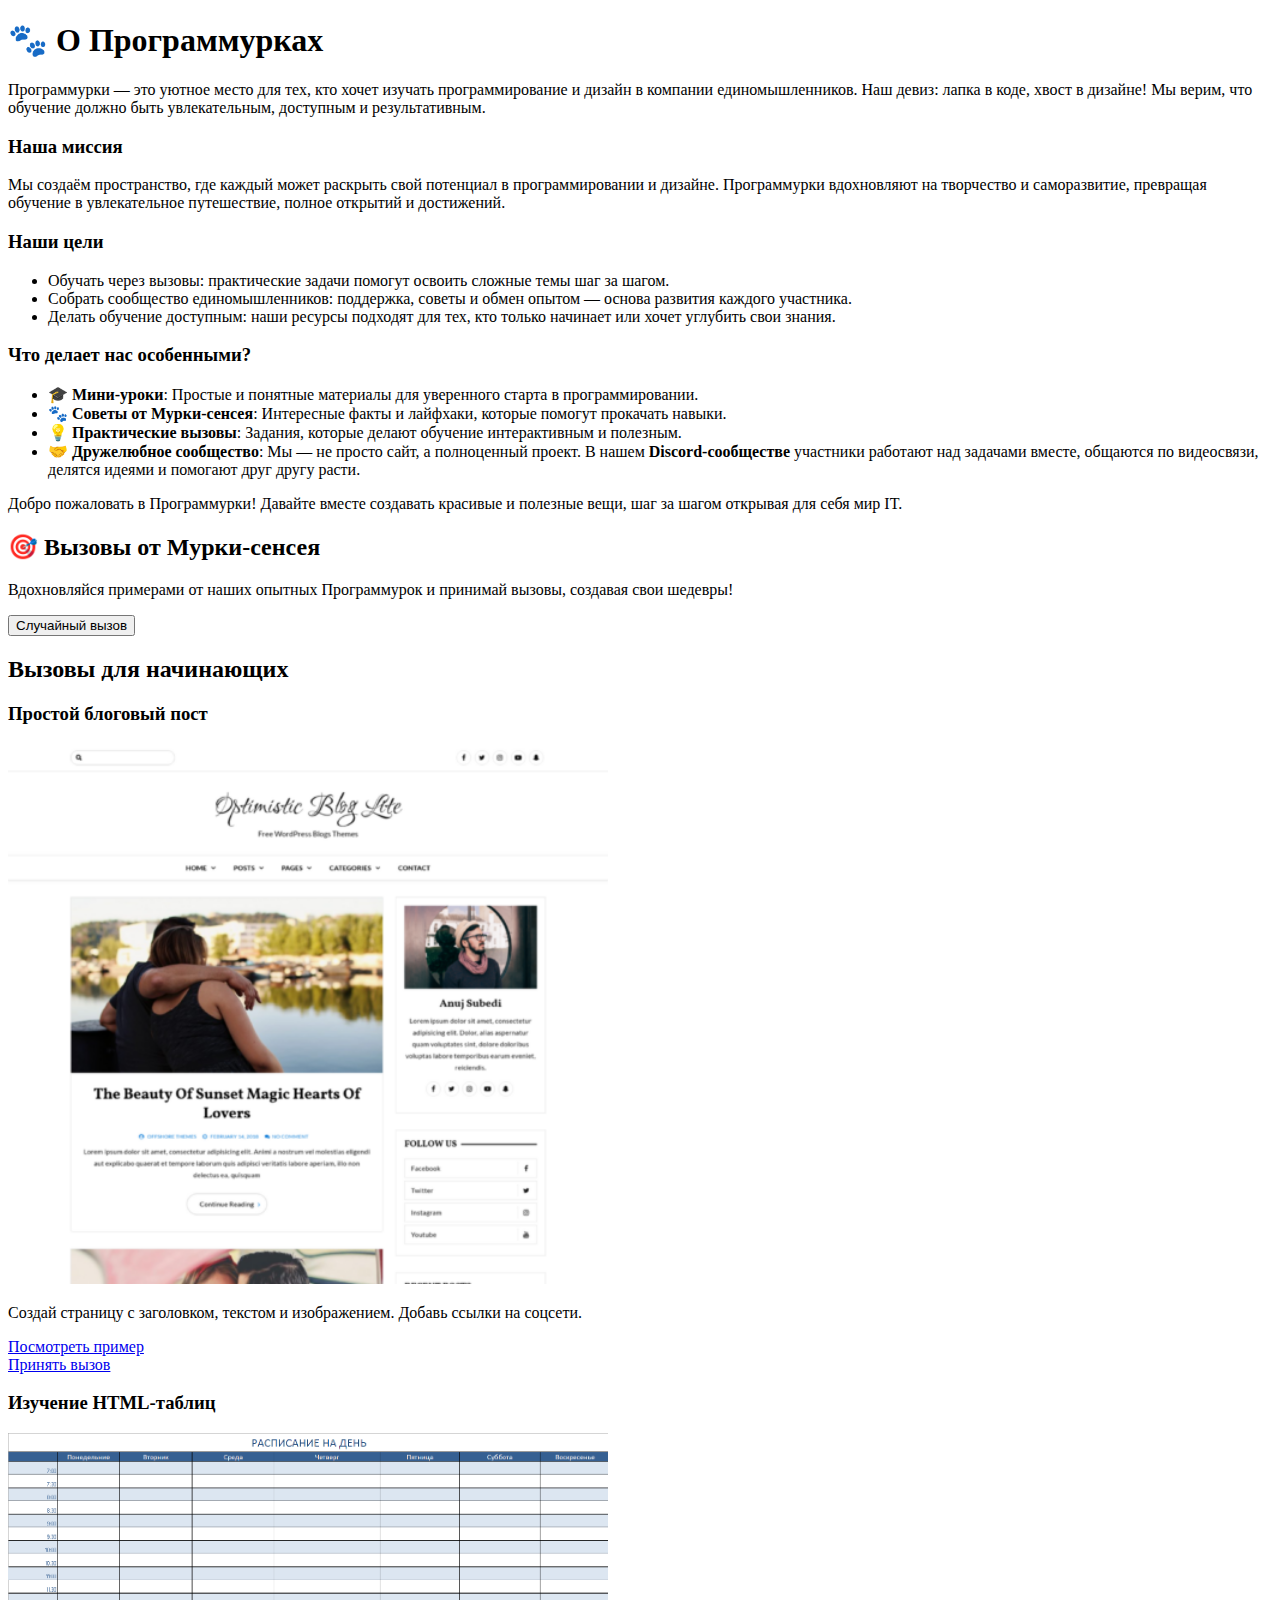
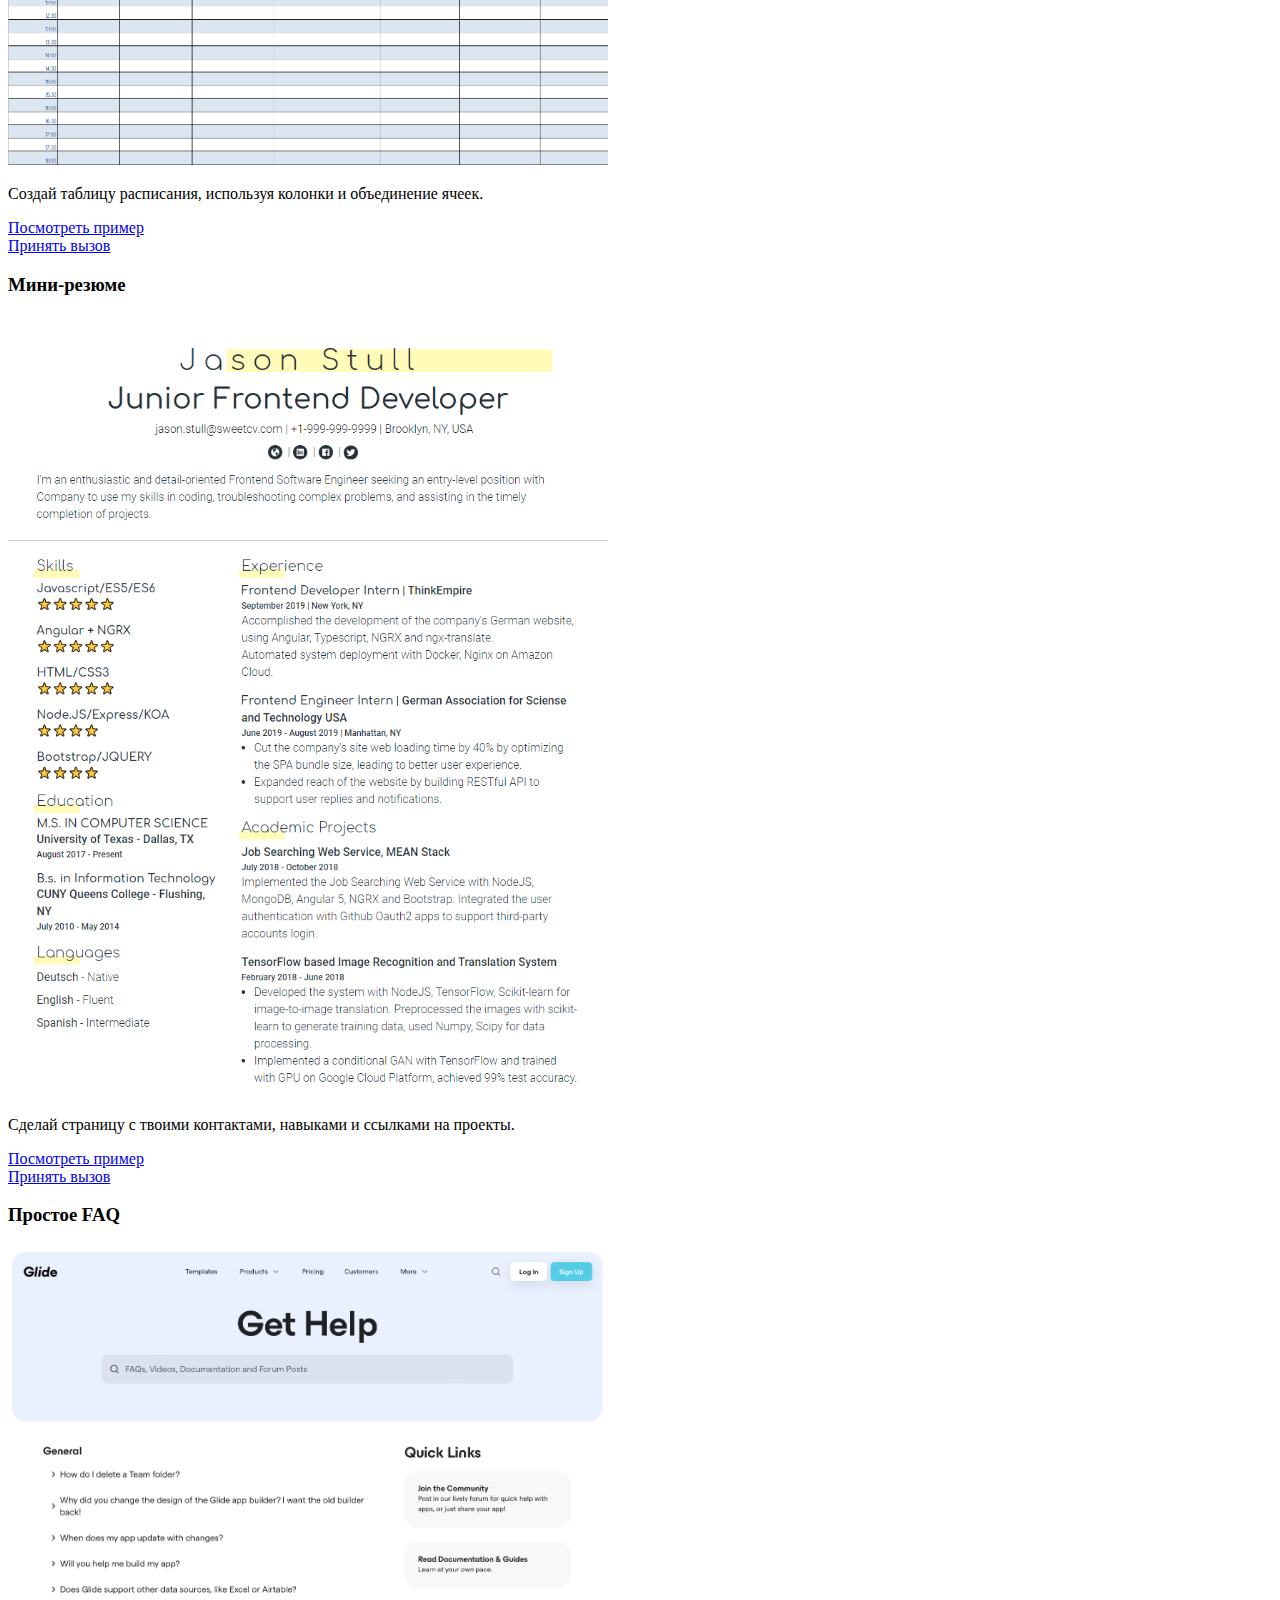
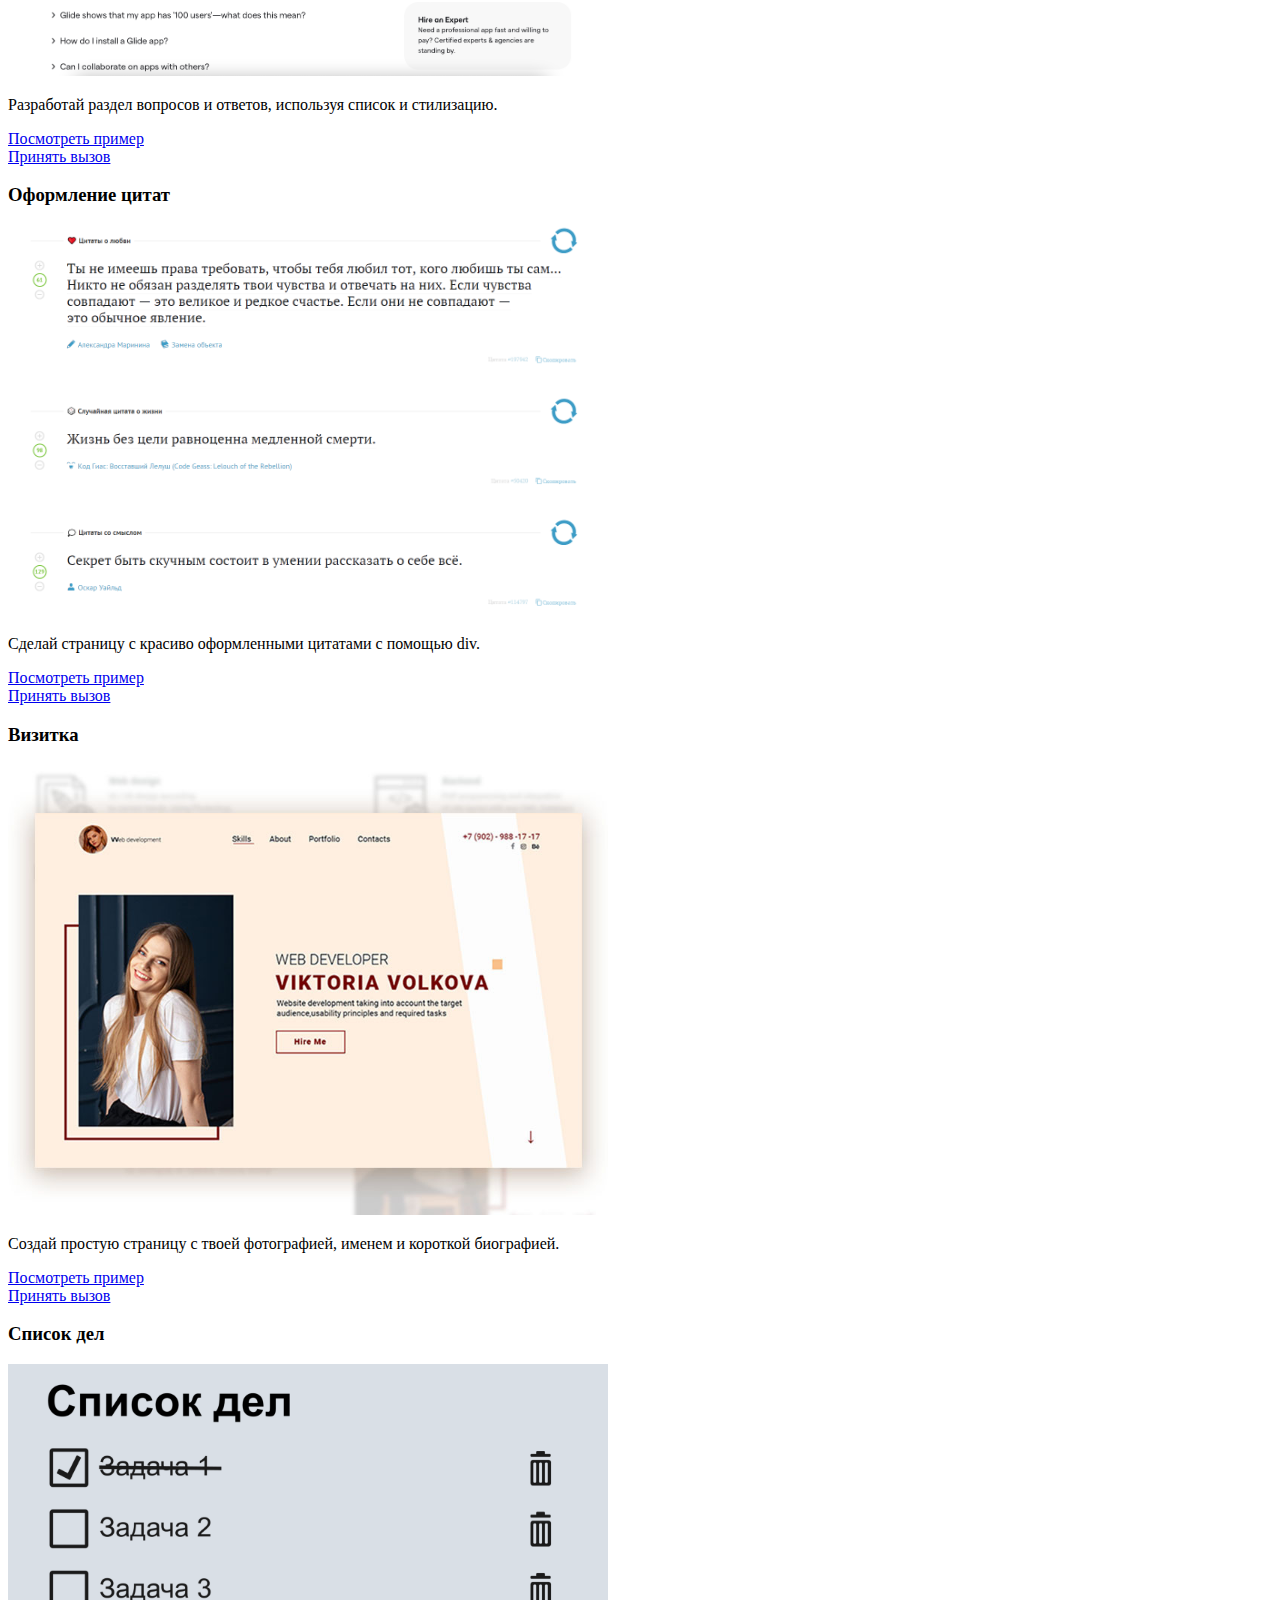
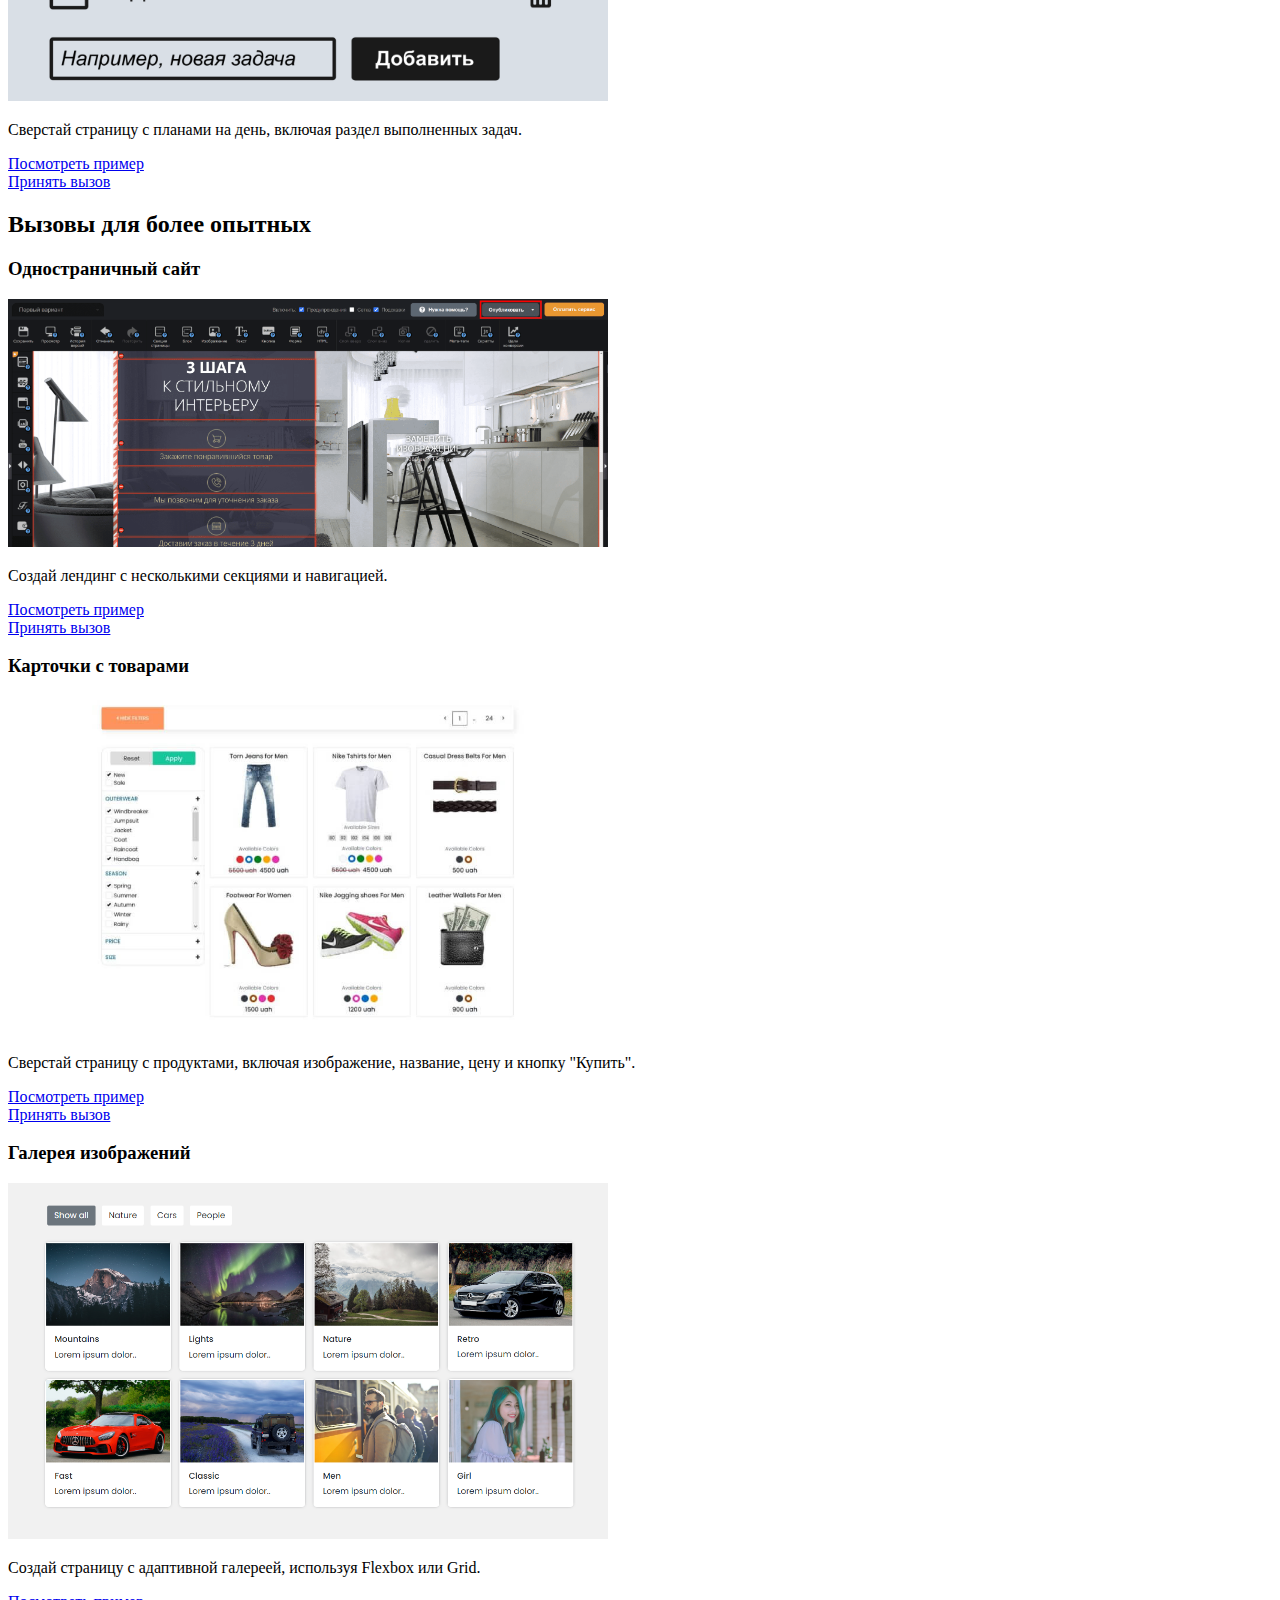
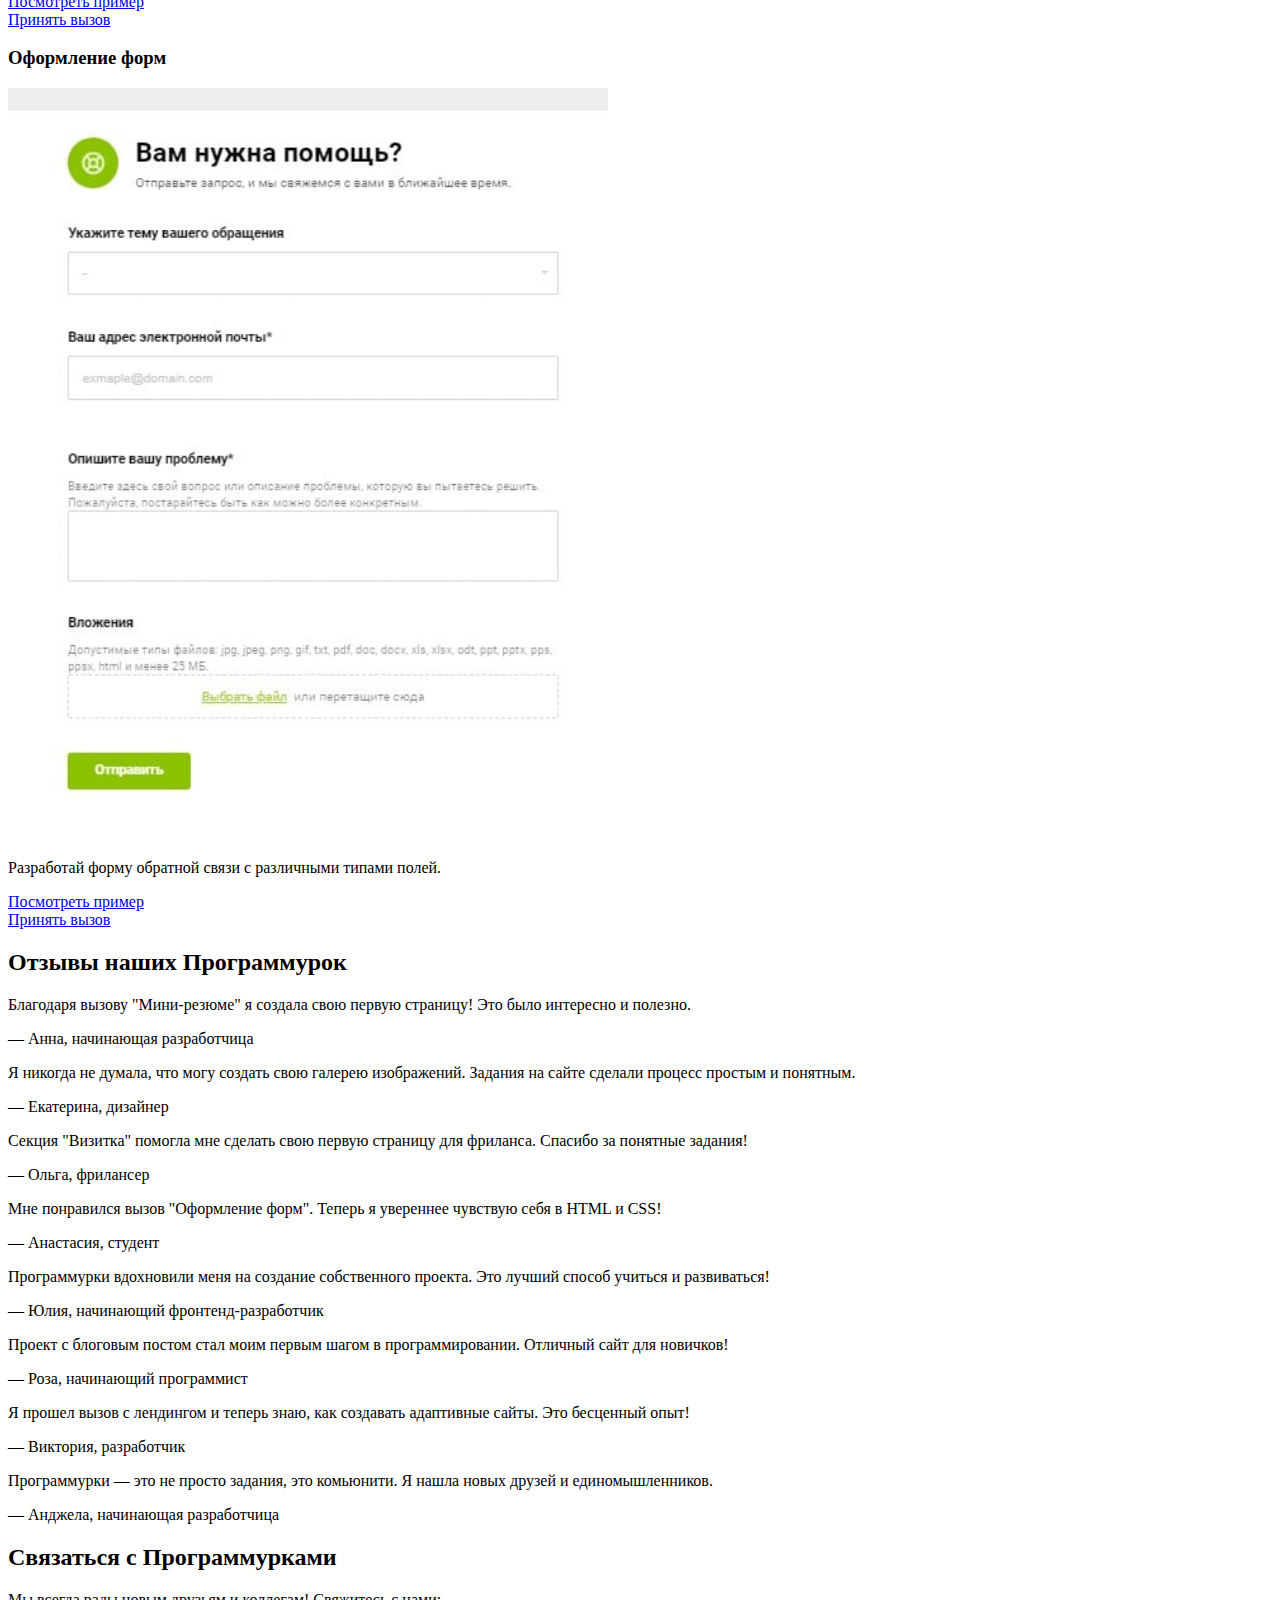
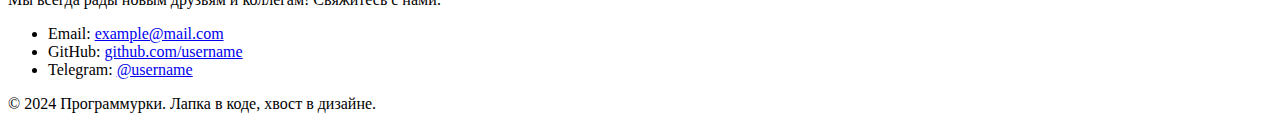
==== portfolio.html @ 2d595642 "Initial commit" ====
<!DOCTYPE html>
<html lang="ru">

<head>
    <meta charset="UTF-8">
    <meta name="viewport" content="width=device-width, initial-scale=1.0">
    <title>Программурки: Лапка в коде, хвост в дизайне</title>
    <link rel="icon" href="favicon-32x32.png" type="image/png">
</head>

<body>
    <header>
        <h1>🐾 О Программурках</h1>
    </header>

    <main>
        <section class="about">
            <p>Программурки — это уютное место для тех, кто хочет изучать программирование и дизайн в компании
                единомышленников. Наш девиз: лапка в коде, хвост в дизайне! Мы верим, что обучение должно быть
                увлекательным, доступным и результативным.</p>

            <h3>Наша миссия</h3>
            <p>Мы создаём пространство, где каждый может раскрыть свой потенциал в программировании и дизайне.
                Программурки вдохновляют на творчество и саморазвитие, превращая обучение в увлекательное путешествие,
                полное открытий и достижений.</p>


            <h3>Наши цели</h3>
            <ul>
                <li>Обучать через вызовы: практические задачи помогут освоить сложные темы шаг за шагом.</li>
                <li>Собрать сообщество единомышленников: поддержка, советы и обмен опытом — основа развития каждого
                    участника.</li>
                <li>Делать обучение доступным: наши ресурсы подходят для тех, кто только начинает или хочет углубить
                    свои знания.</li>
            </ul>

            <h3>Что делает нас особенными?</h3>
            <ul>
                <li>🎓 <strong>Мини-уроки</strong>: Простые и понятные материалы для уверенного старта в программировании.</li>
                <li>🐾 <strong>Советы от Мурки-сенсея</strong>: Интересные факты и лайфхаки, которые помогут прокачать навыки.</li>
                <li>💡 <strong>Практические вызовы</strong>: Задания, которые делают обучение интерактивным и полезным.</li>
                <li>🤝 <strong>Дружелюбное сообщество</strong>: Мы — не просто сайт, а полноценный проект. В нашем <strong>Discord-сообществе</strong> участники работают над задачами вместе, общаются по видеосвязи, делятся идеями и помогают друг другу расти.</li>
            </ul>

            <p>Добро пожаловать в Программурки! Давайте вместе создавать красивые и полезные вещи, шаг за шагом открывая
                для себя мир IT.</p>
        </section>

        <section class="challenges">
            <h2>🎯 Вызовы от Мурки-сенсея</h2>
            <p>Вдохновляйся примерами от наших опытных Программурок и принимай вызовы, создавая свои шедевры!</p>
            <script>
                const challenges = [
                    'challenge1.html',
                    'challenge-html-tables.html',
                    'challenge-mini-resume.html',
                ];
                function getRandomChallenge() {
                    const randomIndex = Math.floor(Math.random() * challenges.length);
                    window.location.href = challenges[randomIndex];
                }
            </script>
            <button onclick="getRandomChallenge()" class="btn">Случайный вызов</button>

            <section class="challenge-container-for-beginners">
                <h2>Вызовы для начинающих</h2>
                <div class="challenge-card">
                    <h3>Простой блоговый пост</h3>
                    <img src="examples/ex1.png" alt="Простой блоговый пост" width="600">
                    <p>Создай страницу с заголовком, текстом и изображением. Добавь ссылки на соцсети.</p>
                    <a href="challenge1.html" class="btn">Посмотреть пример</a>
                    <br>
                    <a href="challenge-blog-post.html" class="btn">Принять вызов</a>
                </div>

                <div class="challenge-card">
                    <h3>Изучение HTML-таблиц</h3>
                    <img src="examples/ex2.png" alt="HTML-таблица" width="600">
                    <p>Создай таблицу расписания, используя колонки и объединение ячеек.</p>
                    <a href="challenge1.html" class="btn">Посмотреть пример</a>
                    <br>
                    <a href="challenge-html-tables.html" class="btn">Принять вызов</a>
                </div>

                <div class="challenge-card">
                    <h3>Мини-резюме</h3>
                    <img src="examples/ex3.png" alt="Мини-резюме" width="600">
                    <p>Сделай страницу с твоими контактами, навыками и ссылками на проекты.</p>
                    <a href="challenge1.html" class="btn">Посмотреть пример</a>
                    <br>
                    <a href="challenge-mini-resume.html" class="btn">Принять вызов</a>
                </div>

                <div class="challenge-card">
                    <h3>Простое FAQ</h3>
                    <img src="examples/ex4.png" alt="Простое FAQ" width="600">
                    <p>Разработай раздел вопросов и ответов, используя список и стилизацию.</p>
                    <a href="challenge1.html" class="btn">Посмотреть пример</a>
                    <br>
                    <a href="challenge-faq.html" class="btn">Принять вызов</a>
                </div>

                <div class="challenge-card">
                    <h3>Оформление цитат</h3>
                    <img src="examples/ex5.png" alt="Оформление цитат" width="600">
                    <p>Сделай страницу с красиво оформленными цитатами с помощью div.</p>
                    <a href="challenge1.html" class="btn">Посмотреть пример</a>
                    <br>
                    <a href="challenge-div.html" class="btn">Принять вызов</a>
                </div>

                <div class="challenge-card">
                    <h3>Визитка</h3>
                    <img src="examples/ex6.jpg" alt="Визитка" width="600">
                    <p>Создай простую страницу с твоей фотографией, именем и короткой биографией.</p>
                    <a href="challenge1.html" class="btn">Посмотреть пример</a>
                    <br>
                    <a href="challenge-business-card.html" class="btn">Принять вызов</a>
                </div>

                <div class="challenge-card">
                    <h3>Список дел</h3>
                    <img src="examples/ex7.png" alt="Список дел" width="600">
                    <p>Сверстай страницу с планами на день, включая раздел выполненных задач.</p>
                    <a href="challenge1.html" class="btn">Посмотреть пример</a>
                    <br>
                    <a href="challenge-to-do-list.html" class="btn">Принять вызов</a>
                </div>
            </section>
            <section class="challenge-container-for-experienced">
                <h2>Вызовы для более опытных</h2>

                <div class="challenge-card">
                    <h3>Одностраничный сайт</h3>
                    <img src="examples/ex8.png" alt="Одностраничный сайт" width="600">
                    <p>Создай лендинг с несколькими секциями и навигацией.</p>
                    <a href="challenge1.html" class="btn">Посмотреть пример</a>
                    <br>
                    <a href="challenge-single-page-site.html" class="btn">Принять вызов</a>
                </div>

                <div class="challenge-card">
                    <h3>Карточки с товарами</h3>
                    <img src="examples/ex9.jpg" alt="Карточки с товарами" width="600">
                    <p>Сверстай страницу с продуктами, включая изображение, название, цену и кнопку "Купить".</p>
                    <a href="challenge1.html" class="btn">Посмотреть пример</a>
                    <br>
                    <a href="challenge-product-cards.html" class="btn">Принять вызов</a>
                </div>

                <div class="challenge-card">
                    <h3>Галерея изображений</h3>
                    <img src="examples/ex10.png" alt="Галерея изображений" width="600">
                    <p>Создай страницу с адаптивной галереей, используя Flexbox или Grid.</p>
                    <a href="challenge1.html" class="btn">Посмотреть пример</a>
                    <br>
                    <a href="challenge-image-gallery.html" class="btn">Принять вызов</a>
                </div>

                <div class="challenge-card">
                    <h3>Оформление форм</h3>
                    <img src="examples/ex11.jpg" alt="Оформление форм" width="600">
                    <p>Разработай форму обратной связи с различными типами полей.</p>
                    <a href="challenge1.html" class="btn">Посмотреть пример</a>
                    <br>
                    <a href="challenge-form-design.html" class="btn">Принять вызов</a>
                </div>
            </section>
        </section>
        <section class="testimonials">
            <h2>Отзывы наших Программурок</h2>
            <div>
                <p>Благодаря вызову "Мини-резюме" я создала свою первую страницу! Это было интересно и полезно.</p>
                <footer>— Анна, начинающая разработчица</footer>
            </div>
            <div>
                <p>Я никогда не думала, что могу создать свою галерею изображений. Задания на сайте сделали процесс
                    простым и понятным.</p>
                <footer>— Екатерина, дизайнер</footer>
            </div>
            <div>
                <p>Секция "Визитка" помогла мне сделать свою первую страницу для фриланса. Спасибо за понятные задания!
                </p>
                <footer>— Ольга, фрилансер</footer>
            </div>
            <div>
                <p>Мне понравился вызов "Оформление форм". Теперь я увереннее чувствую себя в HTML и CSS!</p>
                <footer>— Анастасия, студент</footer>
            </div>
            <div>
                <p>Программурки вдохновили меня на создание собственного проекта. Это лучший способ учиться и
                    развиваться!</p>
                <footer>— Юлия, начинающий фронтенд-разработчик</footer>
            </div>
            <div>
                <p>Проект с блоговым постом стал моим первым шагом в программировании. Отличный сайт для новичков!</p>
                <footer>— Роза, начинающий программист</footer>
            </div>
            <div>
                <p>Я прошел вызов с лендингом и теперь знаю, как создавать адаптивные сайты. Это бесценный опыт!</p>
                <footer>— Виктория, разработчик</footer>
            </div>
            <div>
                <p>Программурки — это не просто задания, это комьюнити. Я нашла новых друзей и единомышленников.</p>
                <footer>— Анджела, начинающая разработчица</footer>
            </div>
        </section>


    </main>

    <footer>
        <section class="contacts">
            <h2>Связаться с Программурками</h2>
            <p>Мы всегда рады новым друзьям и коллегам! Свяжитесь с нами:</p>
            <ul>
                <li>Email: <a href="mailto:example@mail.com">example@mail.com</a></li>
                <li>GitHub: <a href="https://github.com/username">github.com/username</a></li>
                <li>Telegram: <a href="https://t.me/username">@username</a></li>
            </ul>
        </section>
        <p>&copy; 2024 Программурки. Лапка в коде, хвост в дизайне.</p>
    </footer>

</body>

</html>
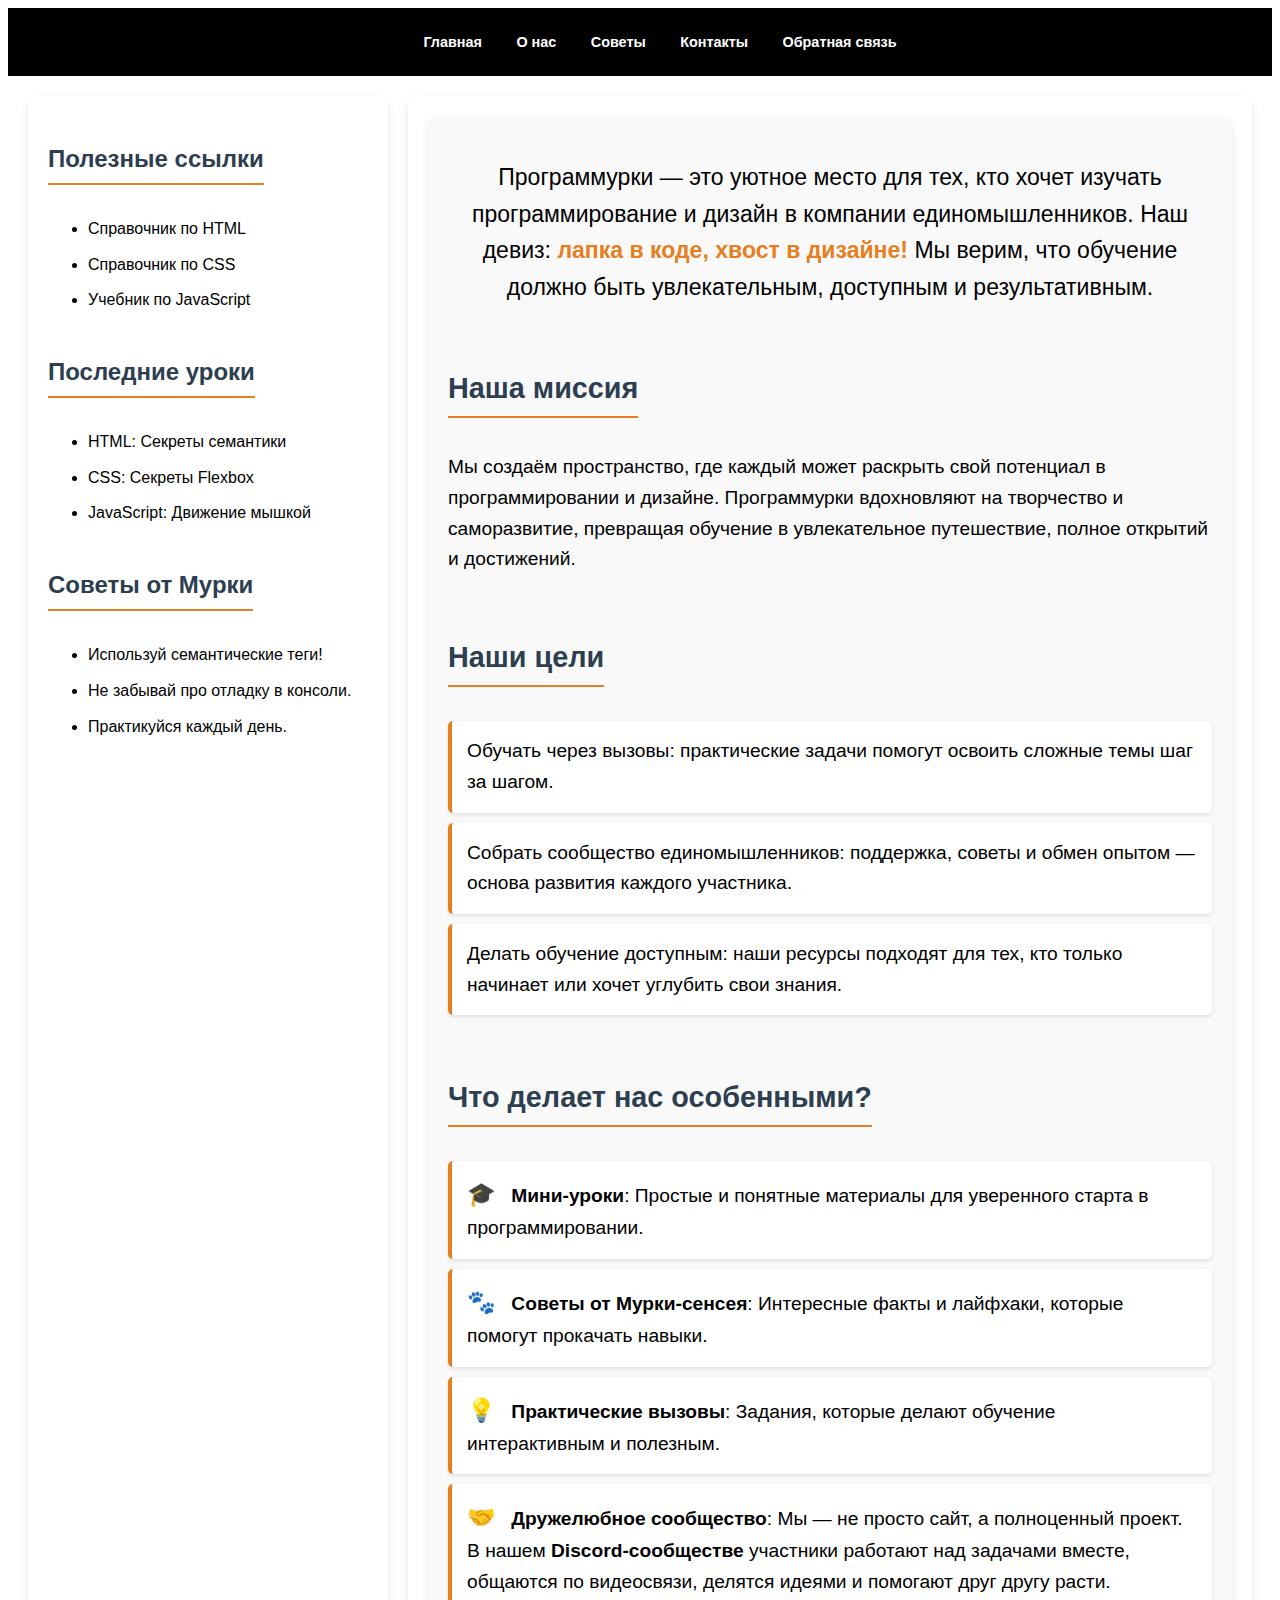
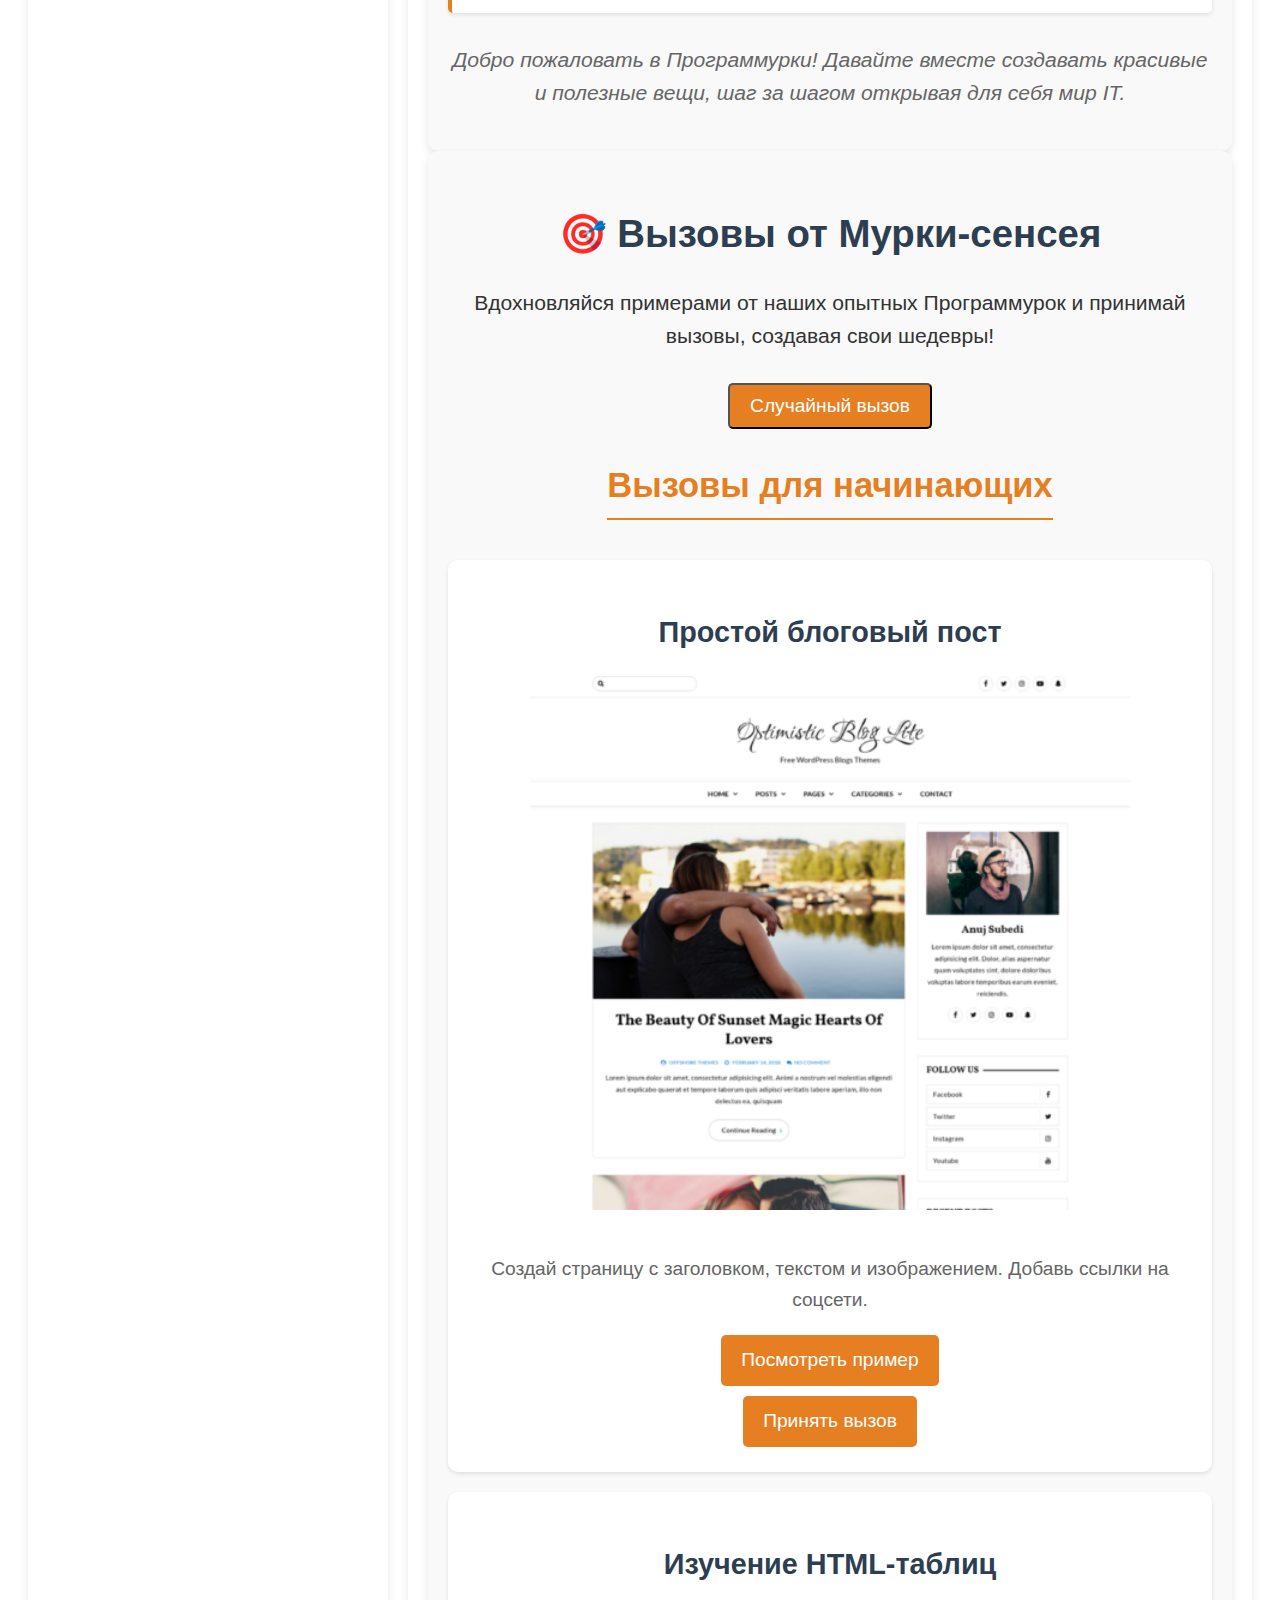
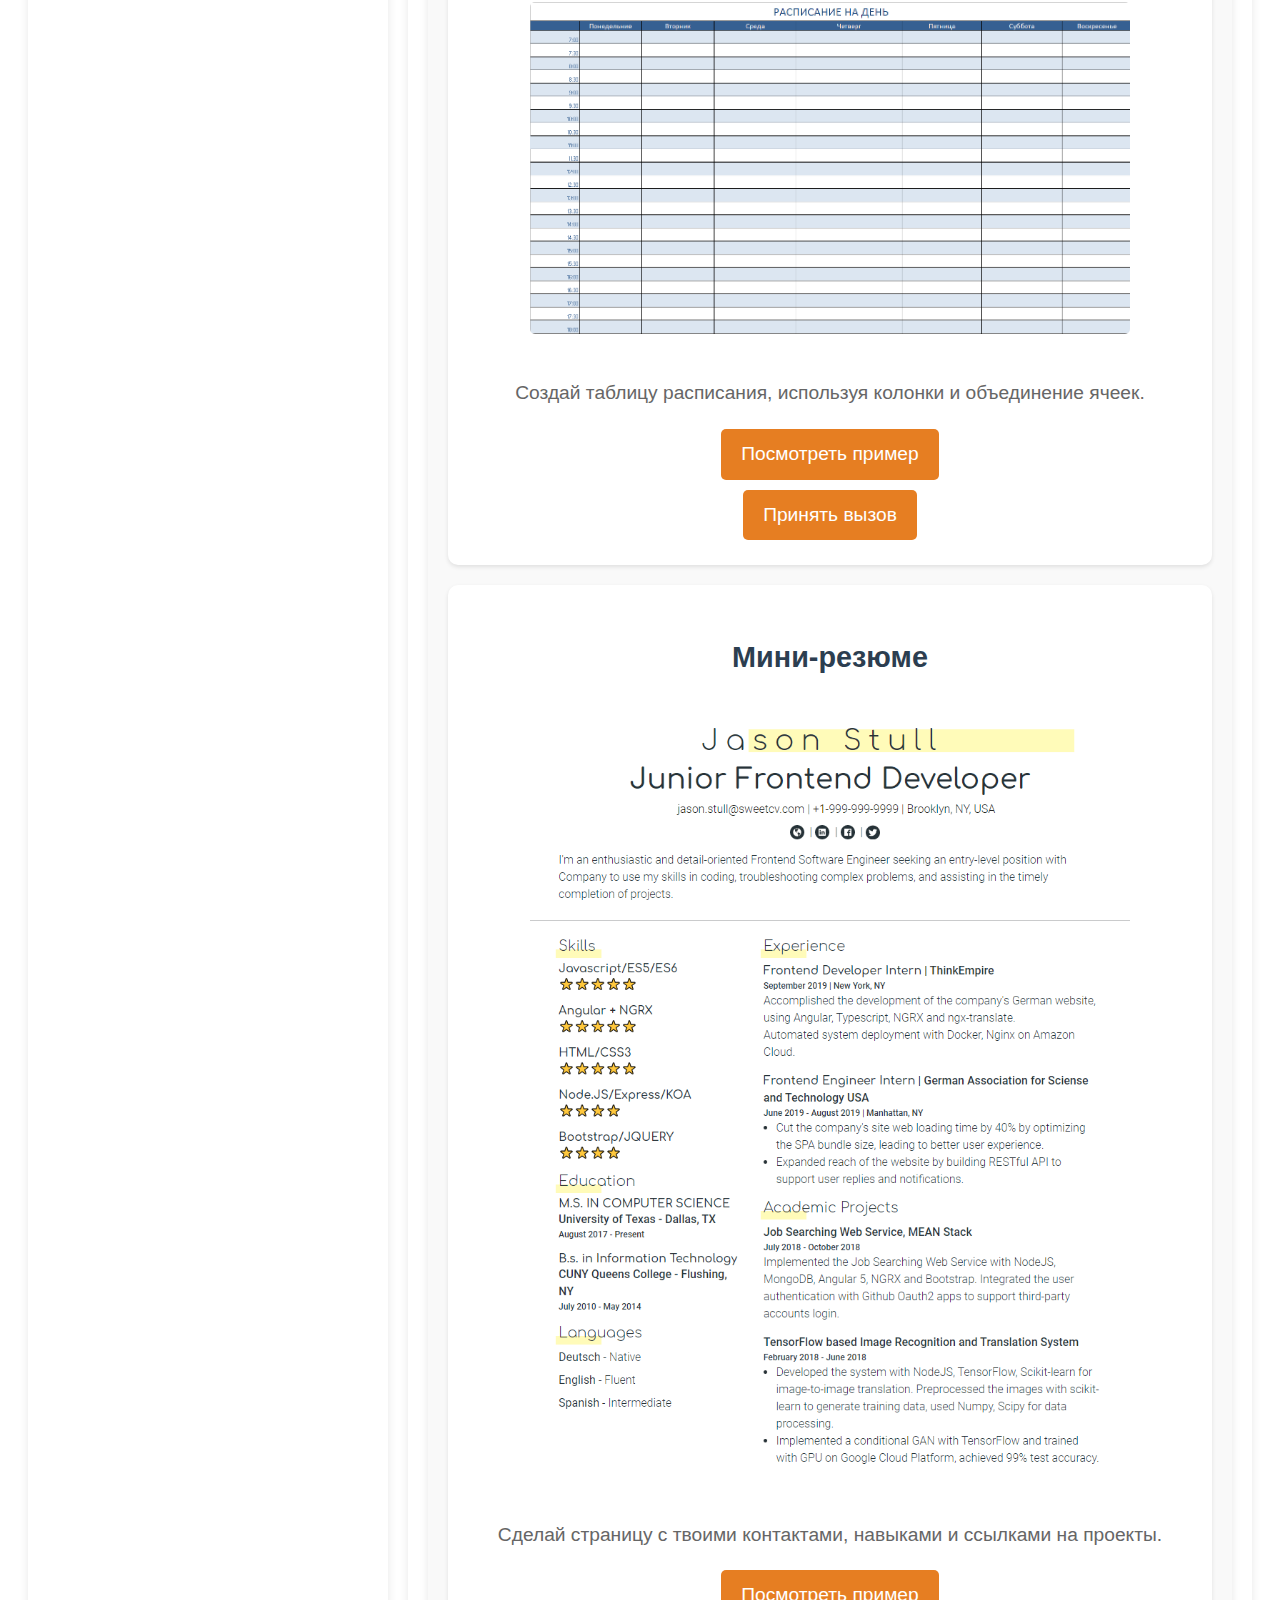
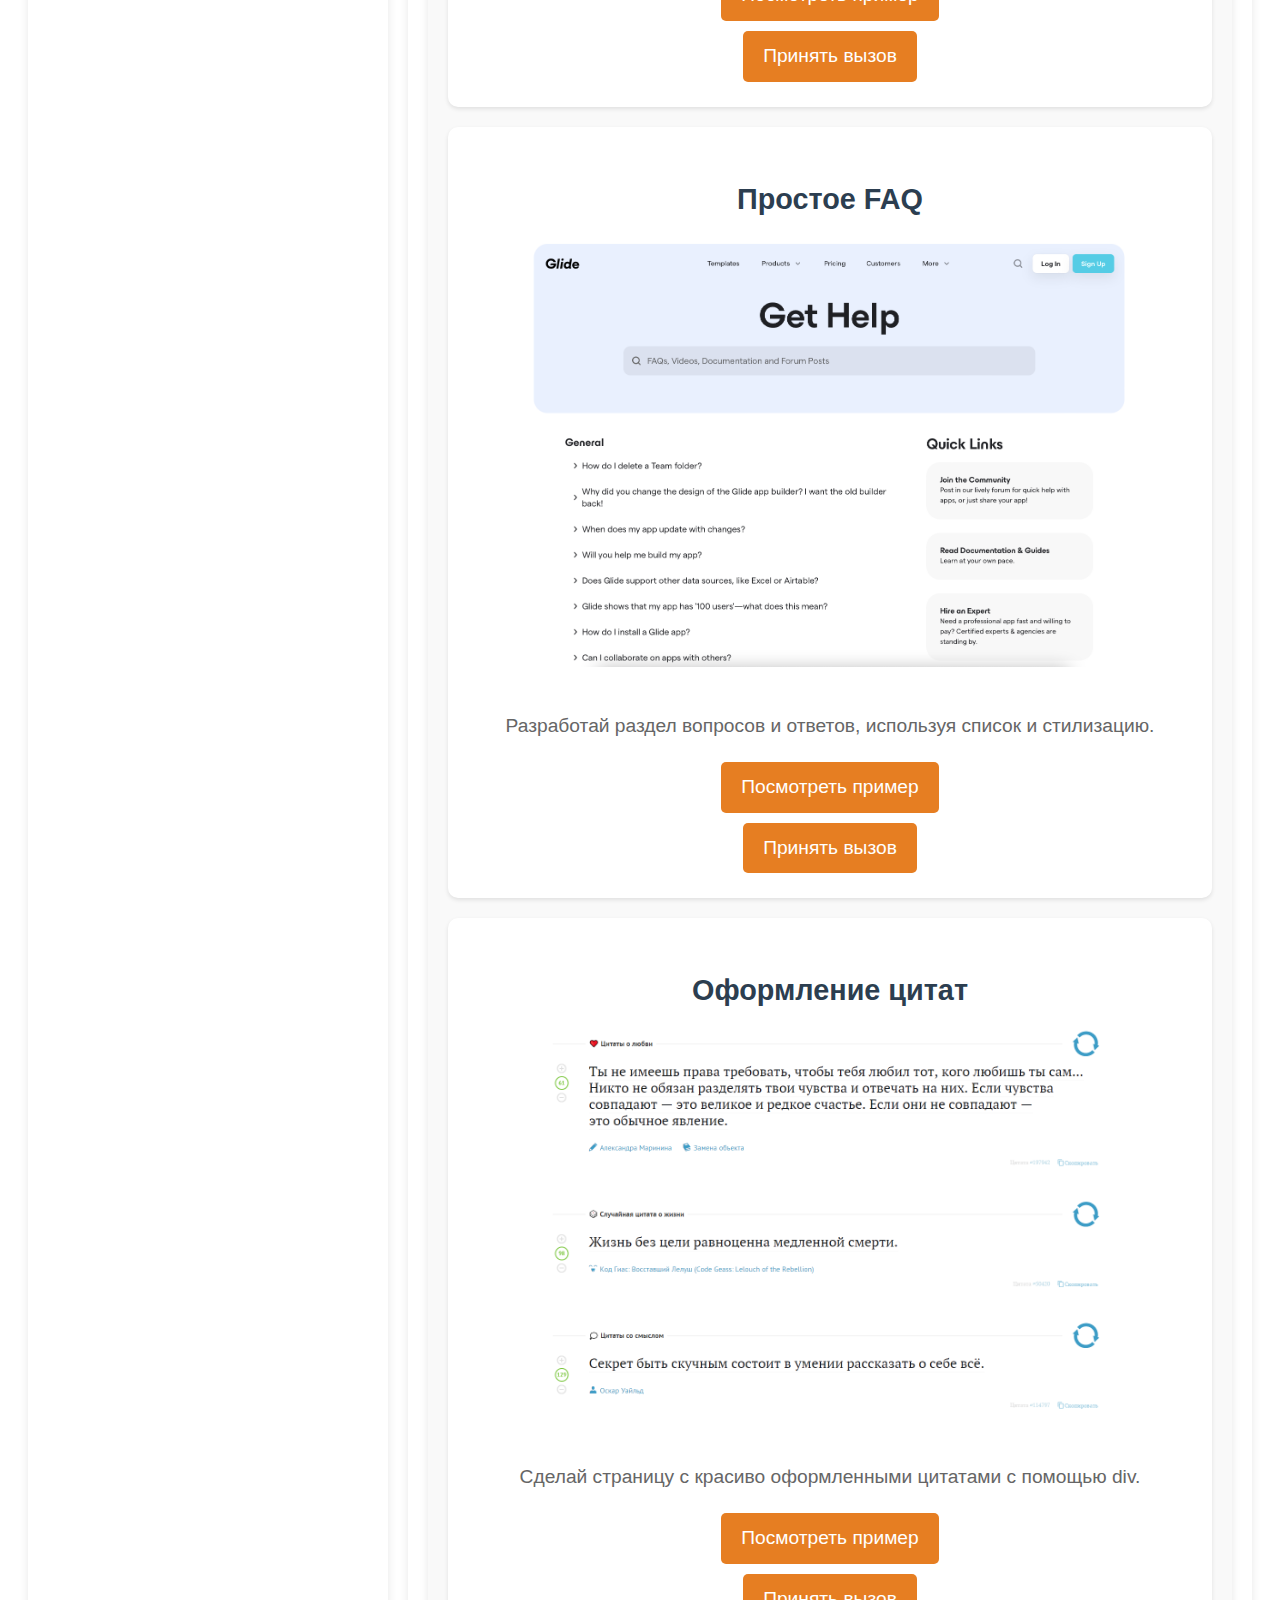
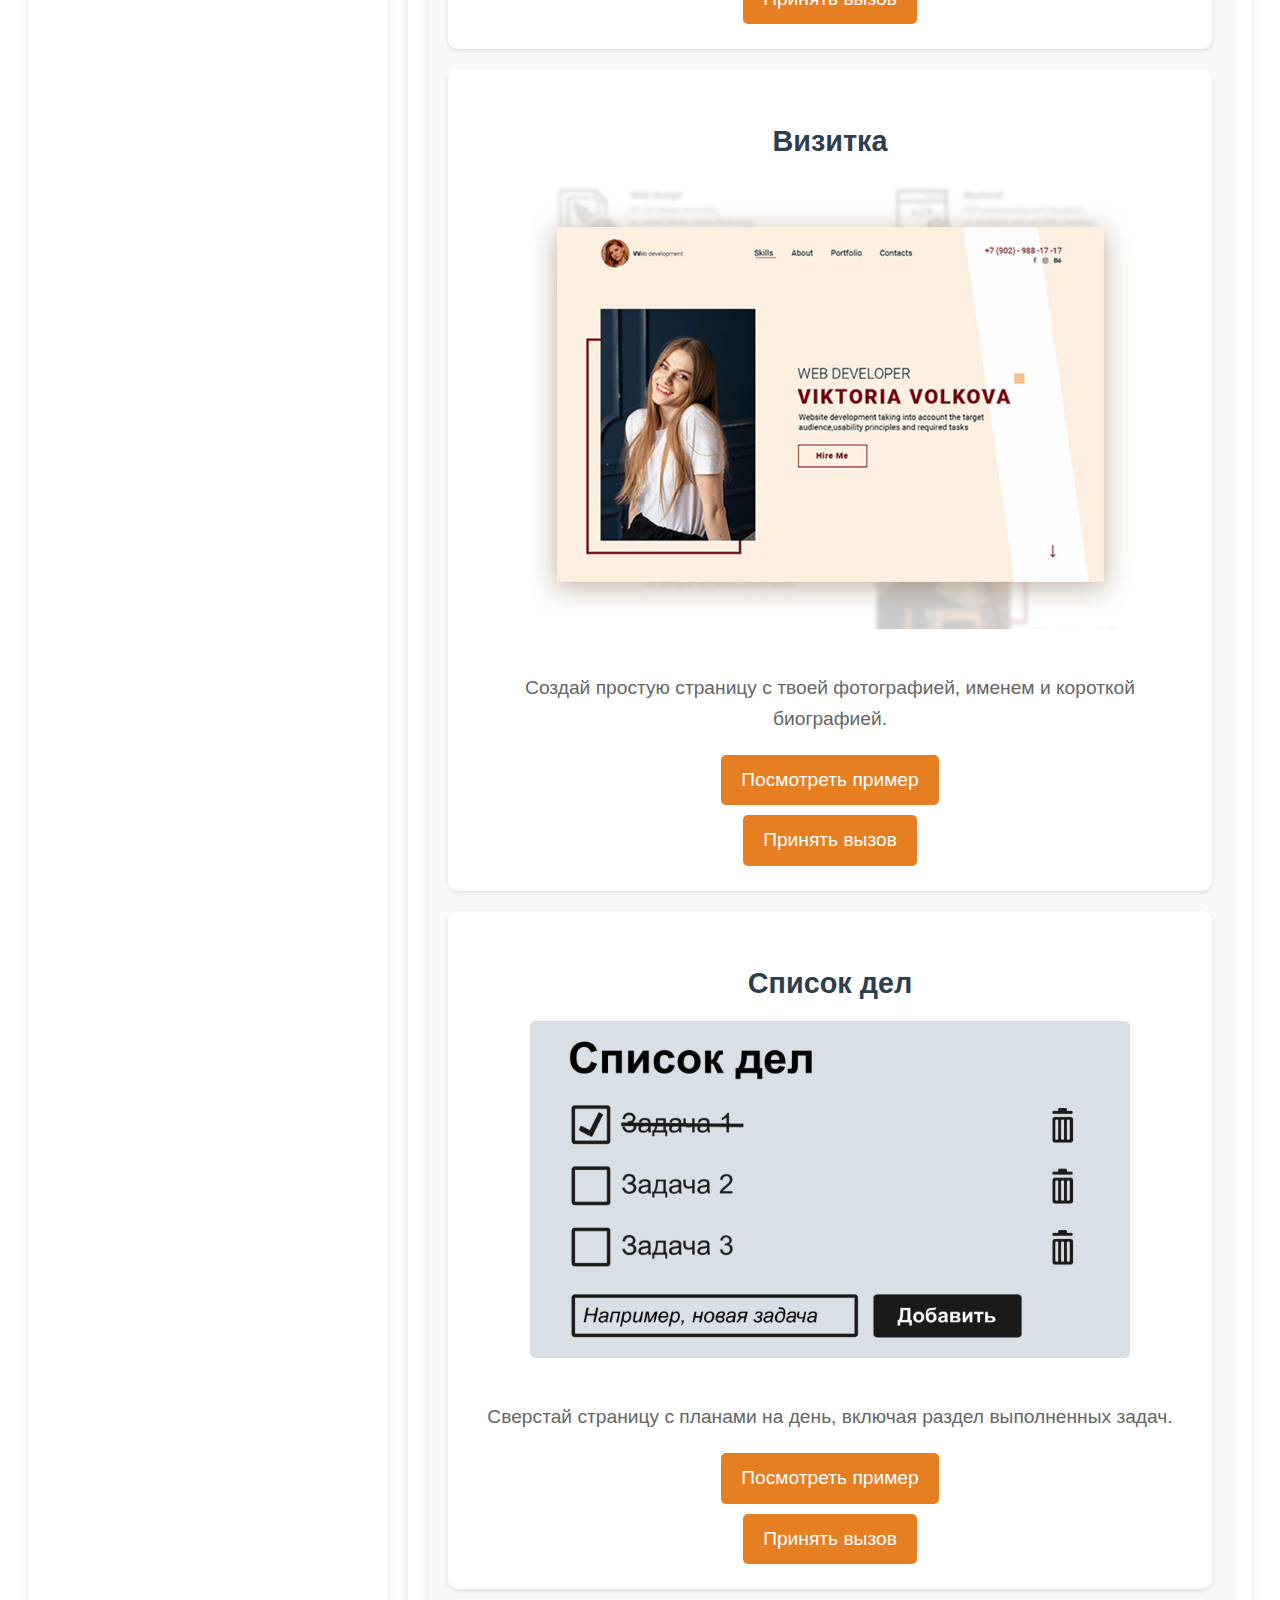
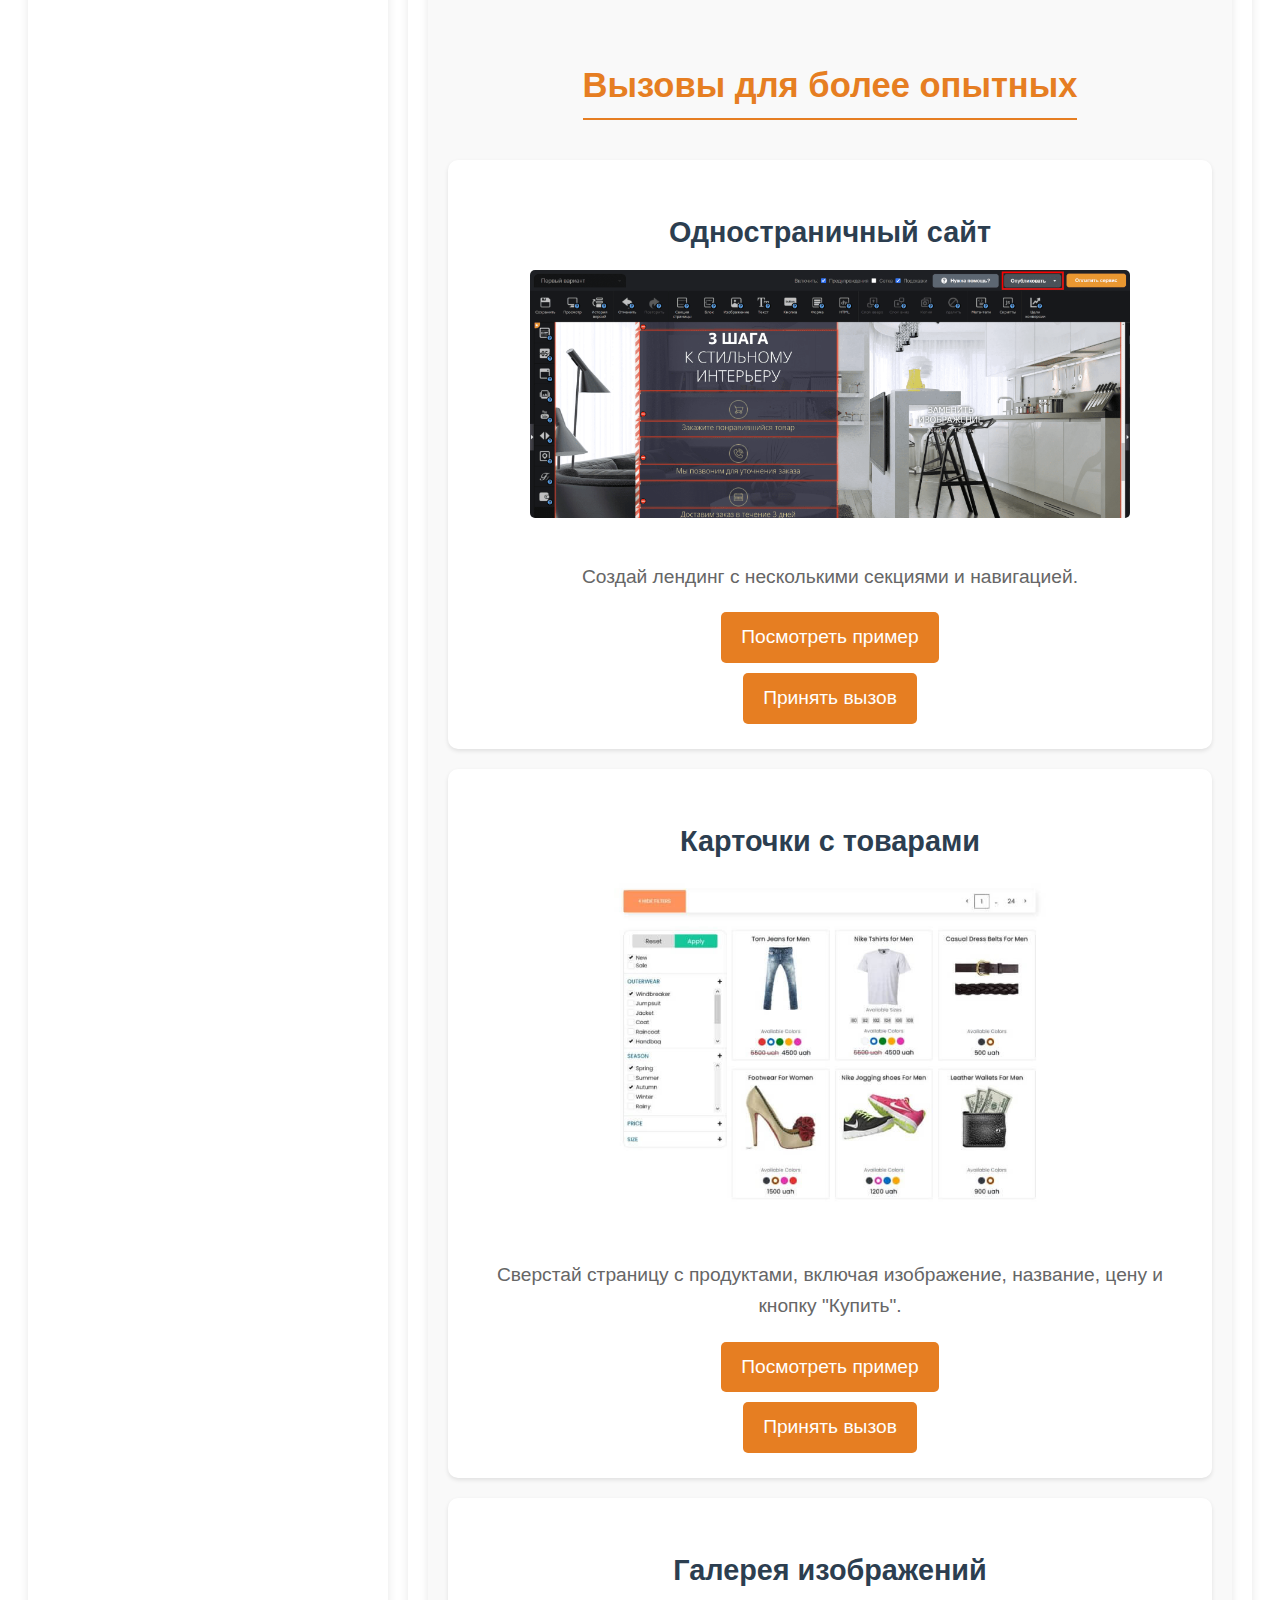
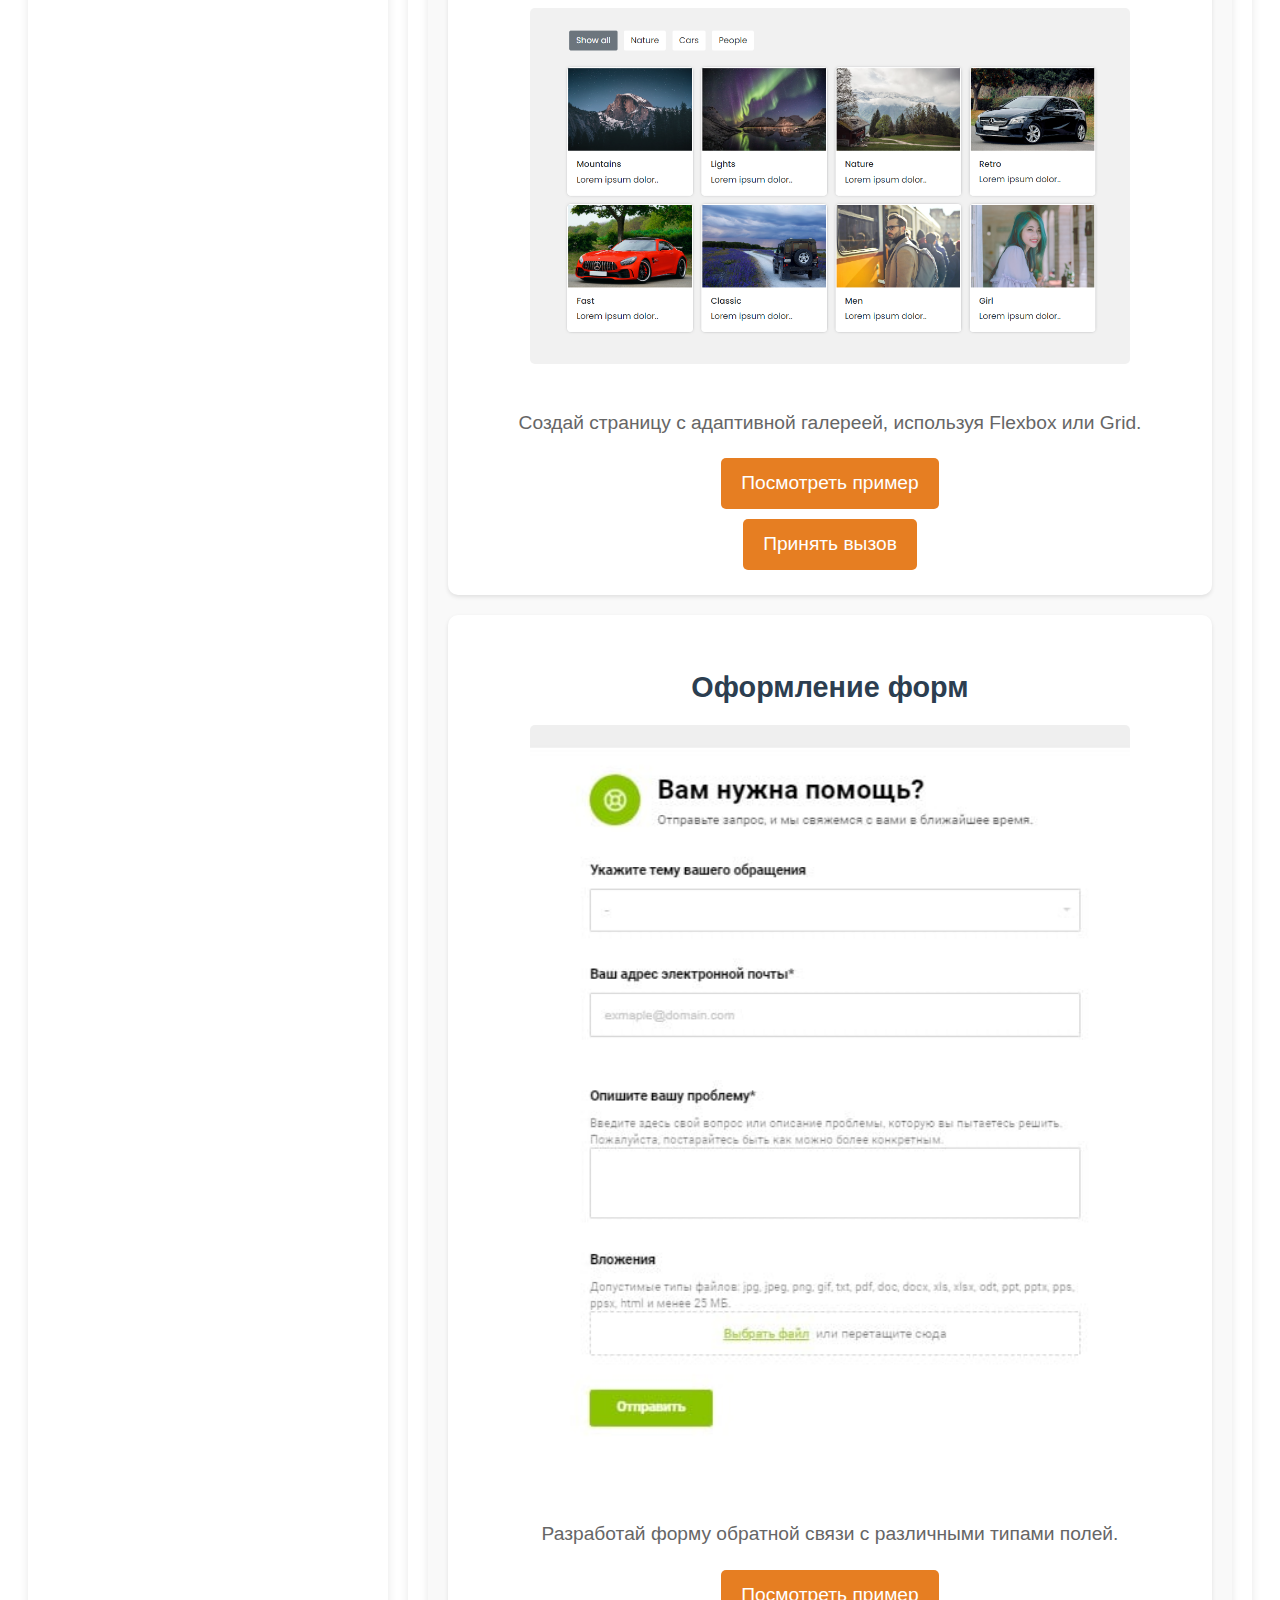
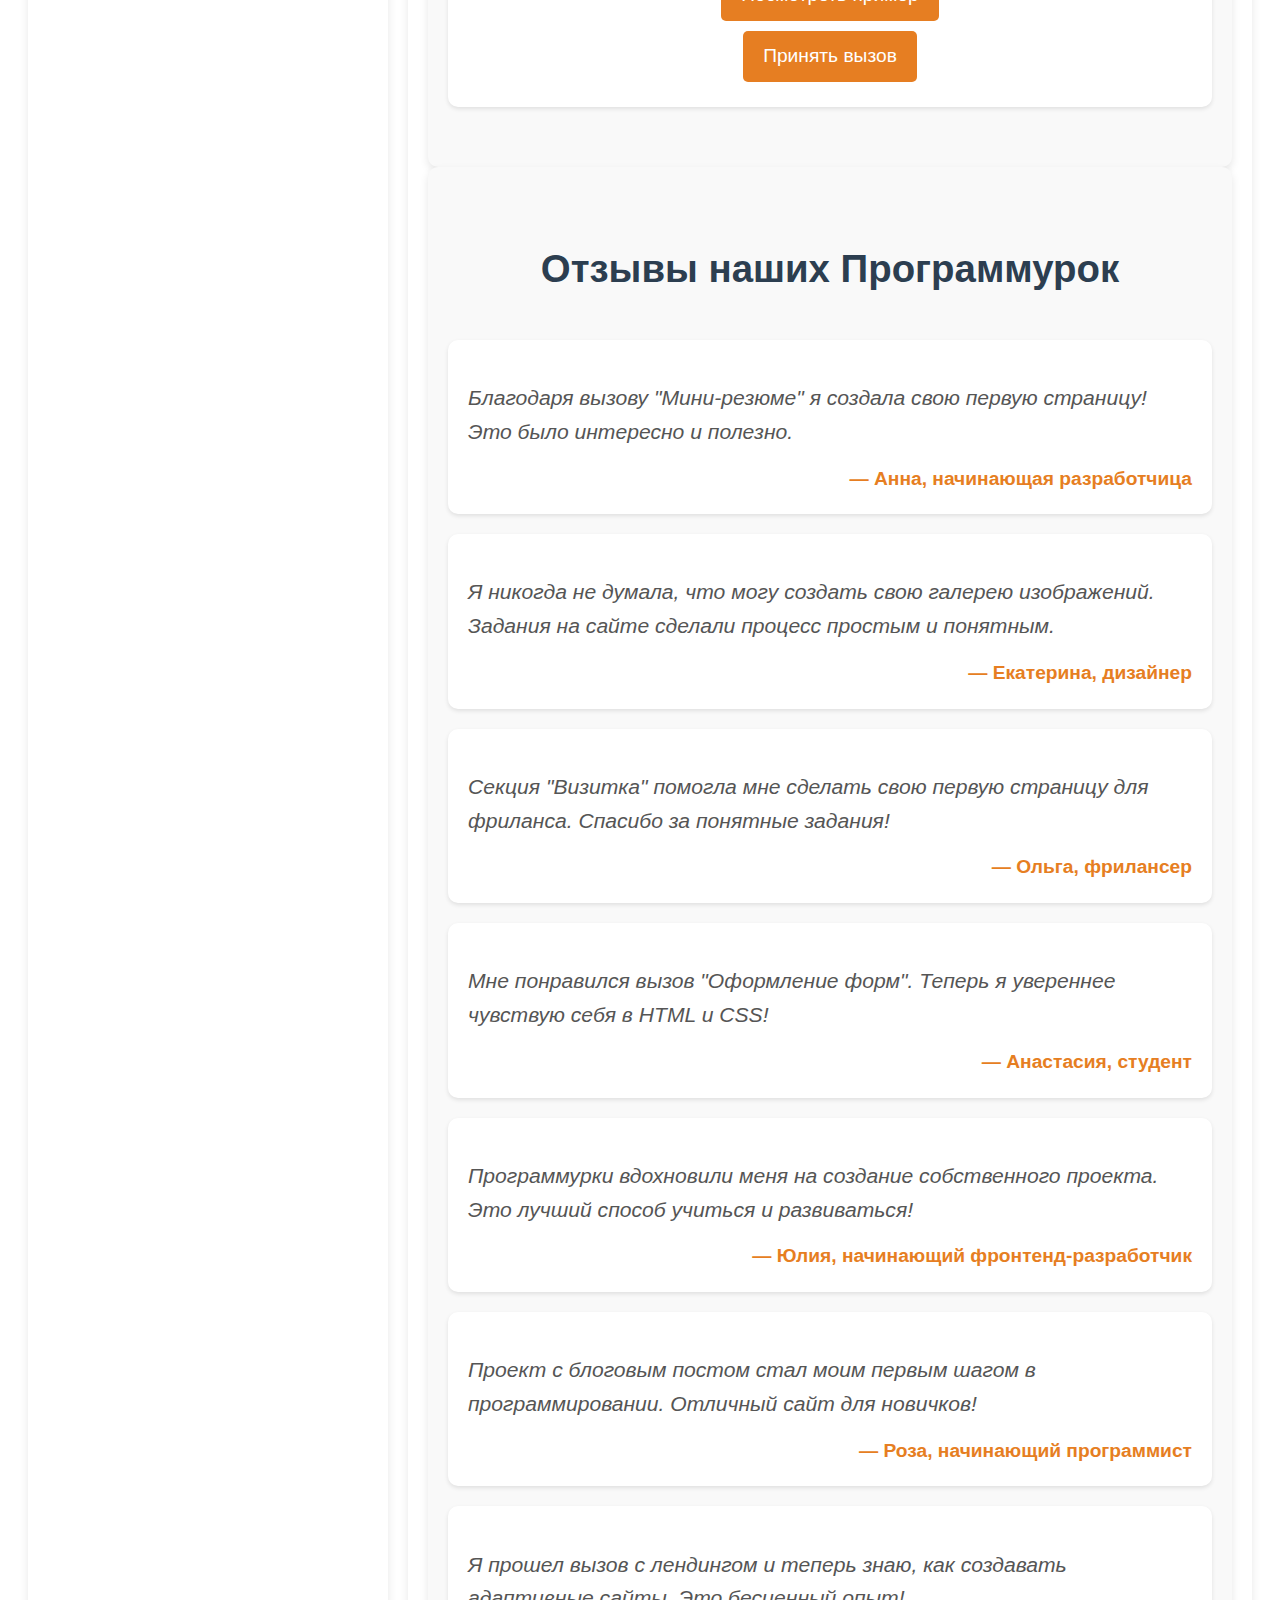
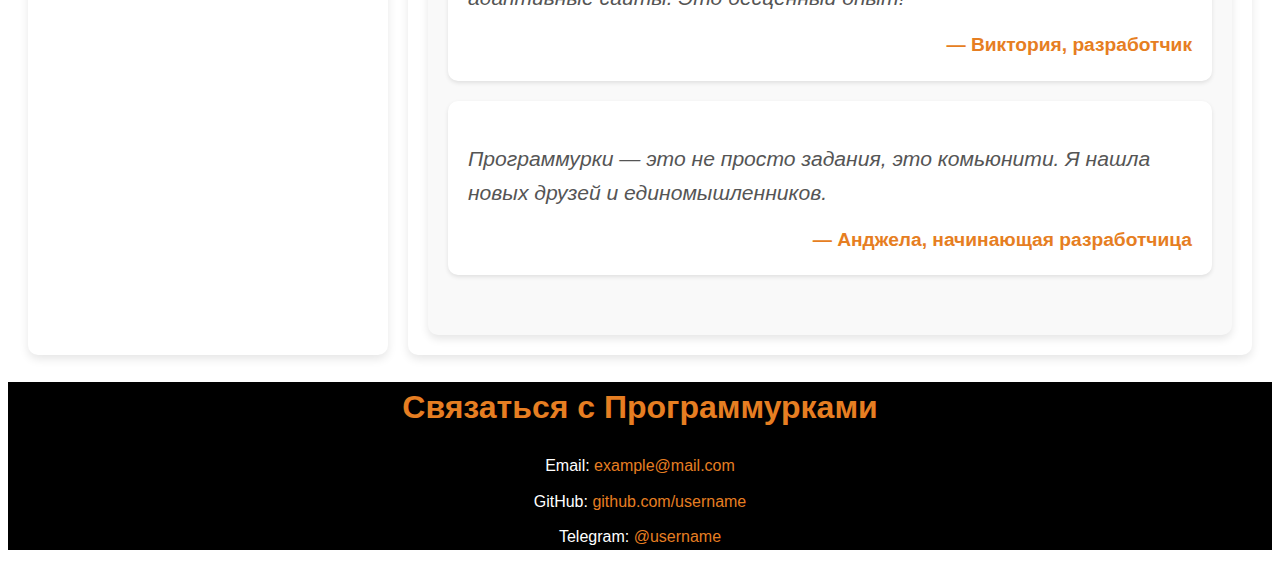
==== commit f8abb900: "portfolio" ====
--- a/portfolio.html
+++ b/portfolio.html
@@ -6,44 +6,71 @@
     <meta name="viewport" content="width=device-width, initial-scale=1.0">
     <title>Программурки: Лапка в коде, хвост в дизайне</title>
     <link rel="icon" href="favicon-32x32.png" type="image/png">
+    <link rel="stylesheet" href="stylePortfolio.css">
 </head>
 
 <body>
     <header>
-        <h1>🐾 О Программурках</h1>
+        <nav>
+            <ul>
+                <li><a href="index.html">Главная</a></li>    
+                <li><a href="portfolio.html">О нас</a></li>
+                <li><a href="#tips">Советы</a></li>
+                <li><a href="#contacts">Контакты</a></li>
+                <li><a href="#form">Обратная связь</a></li>
+            </ul>
+        </nav>
     </header>
-
+    <div class="main-container">
+        <aside class="sidebar">
+            <h3>Полезные ссылки</h3>
+            <ul>
+                <li><a href="https://htmlreference.io" target="_blank">Справочник по HTML</a></li>
+                <li><a href="https://cssreference.io" target="_blank">Справочник по CSS</a></li>
+                <li><a href="https://javascript.info" target="_blank">Учебник по JavaScript</a></li>
+            </ul>
+            <h3>Последние уроки</h3>
+            <ul>
+                <li><a href="#lessons">HTML: Секреты семантики</a></li>
+                <li><a href="#lessons">CSS: Секреты Flexbox</a></li>
+                <li><a href="#lessons">JavaScript: Движение мышкой</a></li>
+            </ul>
+            <h3>Советы от Мурки</h3>
+            <ul>
+                <li>Используй семантические теги!</li>
+                <li>Не забывай про отладку в консоли.</li>
+                <li>Практикуйся каждый день.</li>
+            </ul>
+        </aside>
     <main>
         <section class="about">
-            <p>Программурки — это уютное место для тех, кто хочет изучать программирование и дизайн в компании
-                единомышленников. Наш девиз: лапка в коде, хвост в дизайне! Мы верим, что обучение должно быть
-                увлекательным, доступным и результативным.</p>
-
-            <h3>Наша миссия</h3>
-            <p>Мы создаём пространство, где каждый может раскрыть свой потенциал в программировании и дизайне.
-                Программурки вдохновляют на творчество и саморазвитие, превращая обучение в увлекательное путешествие,
-                полное открытий и достижений.</p>
-
-
-            <h3>Наши цели</h3>
-            <ul>
-                <li>Обучать через вызовы: практические задачи помогут освоить сложные темы шаг за шагом.</li>
-                <li>Собрать сообщество единомышленников: поддержка, советы и обмен опытом — основа развития каждого
-                    участника.</li>
-                <li>Делать обучение доступным: наши ресурсы подходят для тех, кто только начинает или хочет углубить
-                    свои знания.</li>
-            </ul>
-
-            <h3>Что делает нас особенными?</h3>
-            <ul>
-                <li>🎓 <strong>Мини-уроки</strong>: Простые и понятные материалы для уверенного старта в программировании.</li>
-                <li>🐾 <strong>Советы от Мурки-сенсея</strong>: Интересные факты и лайфхаки, которые помогут прокачать навыки.</li>
-                <li>💡 <strong>Практические вызовы</strong>: Задания, которые делают обучение интерактивным и полезным.</li>
-                <li>🤝 <strong>Дружелюбное сообщество</strong>: Мы — не просто сайт, а полноценный проект. В нашем <strong>Discord-сообществе</strong> участники работают над задачами вместе, общаются по видеосвязи, делятся идеями и помогают друг другу расти.</li>
-            </ul>
-
-            <p>Добро пожаловать в Программурки! Давайте вместе создавать красивые и полезные вещи, шаг за шагом открывая
-                для себя мир IT.</p>
+            <p class="intro">Программурки — это уютное место для тех, кто хочет изучать программирование и дизайн в компании единомышленников. Наш девиз: <span class="highlight">лапка в коде, хвост в дизайне!</span> Мы верим, что обучение должно быть увлекательным, доступным и результативным.</p>
+        
+            <div class="mission">
+                <h3>Наша миссия</h3>
+                <p>Мы создаём пространство, где каждый может раскрыть свой потенциал в программировании и дизайне. Программурки вдохновляют на творчество и саморазвитие, превращая обучение в увлекательное путешествие, полное открытий и достижений.</p>
+            </div>
+        
+            <div class="goals">
+                <h3>Наши цели</h3>
+                <ul>
+                    <li>Обучать через вызовы: практические задачи помогут освоить сложные темы шаг за шагом.</li>
+                    <li>Собрать сообщество единомышленников: поддержка, советы и обмен опытом — основа развития каждого участника.</li>
+                    <li>Делать обучение доступным: наши ресурсы подходят для тех, кто только начинает или хочет углубить свои знания.</li>
+                </ul>
+            </div>
+        
+            <div class="features">
+                <h3>Что делает нас особенными?</h3>
+                <ul>
+                    <li><span class="icon">🎓</span> <strong>Мини-уроки</strong>: Простые и понятные материалы для уверенного старта в программировании.</li>
+                    <li><span class="icon">🐾</span> <strong>Советы от Мурки-сенсея</strong>: Интересные факты и лайфхаки, которые помогут прокачать навыки.</li>
+                    <li><span class="icon">💡</span> <strong>Практические вызовы</strong>: Задания, которые делают обучение интерактивным и полезным.</li>
+                    <li><span class="icon">🤝</span> <strong>Дружелюбное сообщество</strong>: Мы — не просто сайт, а полноценный проект. В нашем <strong>Discord-сообществе</strong> участники работают над задачами вместе, общаются по видеосвязи, делятся идеями и помогают друг другу расти.</li>
+                </ul>
+            </div>
+        
+            <p class="outro">Добро пожаловать в Программурки! Давайте вместе создавать красивые и полезные вещи, шаг за шагом открывая для себя мир IT.</p>
         </section>
 
         <section class="challenges">
@@ -205,21 +232,18 @@
                 <footer>— Анджела, начинающая разработчица</footer>
             </div>
         </section>
-
-
     </main>
+    </div>
 
     <footer>
         <section class="contacts">
             <h2>Связаться с Программурками</h2>
-            <p>Мы всегда рады новым друзьям и коллегам! Свяжитесь с нами:</p>
             <ul>
                 <li>Email: <a href="mailto:example@mail.com">example@mail.com</a></li>
                 <li>GitHub: <a href="https://github.com/username">github.com/username</a></li>
                 <li>Telegram: <a href="https://t.me/username">@username</a></li>
             </ul>
         </section>
-        <p>&copy; 2024 Программурки. Лапка в коде, хвост в дизайне.</p>
     </footer>
 
 </body>
--- a/stylePortfolio.css
+++ b/stylePortfolio.css
@@ -0,0 +1,314 @@
+body {
+    font-family: Arial, sans-serif;
+    line-height: 1.6;
+}
+
+header {
+    background-color: #000;
+    color: #fff;
+    padding: 5px 0;
+    text-align: center;
+}
+
+nav ul {
+    list-style: none;
+}
+
+nav ul li {
+    display: inline;
+    margin: 0 15px;
+}
+
+nav ul li a {
+    color: #fff;
+    text-decoration: none;
+    font-weight: bold;
+    font-size: 0.9rem;
+}
+
+.main-container {
+    display: flex;
+    flex-direction: row;
+    margin: 20px auto;
+    gap: 20px;
+}
+
+.sidebar {
+    width: 320px;
+    padding: 20px;
+    border: 10px;
+    border-radius: 10px;
+    box-shadow: 0 4px 10px rgba(0, 0, 0, 0.1);
+    margin-left: 20px;
+}
+
+.sidebar h3 {
+    font-size: 1.2rem;
+    margin-bottom: 10px;
+}
+
+
+.sidebar ul li {
+    margin-bottom: 10px;
+}
+
+.sidebar ul li a {
+    text-decoration: none;
+}
+
+.sidebar ul li a:hover {
+    text-decoration: underline;
+}
+
+main {
+    flex: 1;
+    padding: 20px;
+    border-radius: 10px;
+    box-shadow: 0 4px 10px rgba(0, 0, 0, 0.1);
+    margin-right: 20px;
+    font-size: 1.2rem;
+}
+
+a{
+    color:black;
+}
+
+.about {
+    max-width: 1200px;
+    margin: 0 auto;
+    padding: 20px;
+    background-color: #f9f9f9;
+    border-radius: 10px;
+    box-shadow: 0 4px 8px rgba(0, 0, 0, 0.1);
+}
+
+.intro {
+    font-size: 1.2em;
+    text-align: center;
+    margin-bottom: 30px;
+}
+
+.highlight {
+    color: #e67e22;
+    font-weight: bold;
+}
+
+.mission, .goals, .features {
+    margin-bottom: 30px;
+}
+
+.about h3, .sidebar h3 {
+    color: #2c3e50;
+    font-size: 1.5em;
+    margin-bottom: 15px;
+    border-bottom: 2px solid #e67e22;
+    display: inline-block;
+    padding-bottom: 5px;
+}
+
+.about ul {
+    list-style-type: none;
+    padding: 0;
+}
+.about ul li {
+    background-color: #fff;
+    margin: 10px 0;
+    padding: 15px;
+    border-left: 4px solid #e67e22;
+    border-radius: 5px;
+    box-shadow: 0 2px 4px rgba(0, 0, 0, 0.1);
+}
+
+.icon {
+    font-size: 1.2em;
+    margin-right: 10px;
+}
+
+.outro {
+    font-size: 1.1em;
+    text-align: center;
+    margin-top: 30px;
+    font-style: italic;
+    color: #666;
+}
+
+.challenges {
+    text-align: center;
+    color: #333;
+    max-width: 1200px;
+    margin: 0 auto;
+    padding: 20px;
+    background-color: #f9f9f9;
+    border-radius: 10px;
+    box-shadow: 0 4px 8px rgba(0, 0, 0, 0.1);
+}
+
+.challenges h2 {
+    color: #2c3e50;
+    font-size: 2em;
+    margin-bottom: 20px;
+    text-align: center;
+}
+
+.challenges p {
+    font-size: 1.1em;
+    text-align: center;
+    margin-bottom: 30px;
+}
+
+.challenge-container-for-beginners,
+.challenge-container-for-experienced {
+    margin-bottom: 40px;
+}
+
+.challenge-container-for-beginners h2,
+.challenge-container-for-experienced h2 {
+    color: #e67e22;
+    font-size: 1.8em;
+    margin-bottom: 20px;
+    border-bottom: 2px solid #e67e22;
+    display: inline-block;
+    padding-bottom: 5px;
+}
+
+.challenge-card {
+    background-color: #fff;
+    margin: 20px 0;
+    padding: 20px;
+    border-radius: 10px;
+    box-shadow: 0 2px 4px rgba(0, 0, 0, 0.1);
+    transition: transform 0.3s ease, box-shadow 0.3s ease;
+}
+
+.challenge-card:hover {
+    transform: translateY(-5px);
+    box-shadow: 0 4px 8px rgba(0, 0, 0, 0.2);
+}
+
+.challenge-card h3 {
+    color: #2c3e50;
+    font-size: 1.5em;
+    margin-bottom: 15px;
+}
+
+.challenge-card img {
+    max-width: 100%;
+    height: auto;
+    border-radius: 5px;
+    margin-bottom: 15px;
+}
+
+.challenge-card p {
+    font-size: 1em;
+    color: #666;
+    margin-bottom: 15px;
+}
+
+.btn {
+    display: inline-block;
+    padding: 10px 20px;
+    font-size: 1em;
+    color: #fff;
+    background-color: #e67e22;
+    border-radius: 5px;
+    text-decoration: none;
+    transition: background-color 0.3s ease;
+}
+
+.btn:hover {
+    background-color: #d35400;
+}
+
+.challenge-card .btn {
+    margin: 5px 0;
+}
+
+.testimonials {
+    color: #333;
+    max-width: 1200px;
+    margin: 0 auto;
+    padding: 40px 20px;
+    background-color: #f9f9f9;
+    border-radius: 10px;
+    box-shadow: 0 4px 8px rgba(0, 0, 0, 0.1);
+}
+
+.testimonials h2 {
+    color: #2c3e50;
+    font-size: 2em;
+    text-align: center;
+    margin-bottom: 40px;
+}
+
+.testimonials div {
+    background-color: #fff;
+    margin: 20px 0;
+    padding: 20px;
+    border-radius: 10px;
+    box-shadow: 0 2px 4px rgba(0, 0, 0, 0.1);
+    transition: transform 0.3s ease, box-shadow 0.3s ease;
+}
+
+.testimonials div:hover {
+    transform: translateY(-5px);
+    box-shadow: 0 4px 8px rgba(0, 0, 0, 0.2);
+}
+
+.testimonials p {
+    font-size: 1.1em;
+    color: #555;
+    margin-bottom: 15px;
+    font-style: italic;
+}
+
+.testimonials footer {
+    background-color: #ffffff;
+    font-size: 1em;
+    color: #e67e22;
+    font-weight: bold;
+    text-align: right;
+}
+
+footer {
+    color: #fff;
+    background-color: #000;
+    text-align: center;
+}
+
+footer .contacts {
+    max-width: 800px;
+    margin: 0 auto 30px auto;
+}
+
+footer h2 {
+    font-size: 2em;
+    margin-bottom: 20px;
+    color: #e67e22;
+}
+
+footer ul {
+    list-style-type: none;
+    padding: 0;
+    margin: 0;
+}
+
+footer ul li {
+    margin: 10px 0;
+    font-size: 1em;
+}
+
+footer ul li a {
+    color: #e67e22;
+    text-decoration: none;
+    transition: color 0.3s ease;
+}
+
+footer ul li a:hover {
+    color: #d35400;
+}
+
+footer p:last-of-type {
+    font-size: 0.9em;
+    color: #ffffff;
+    margin-top: 30px;
+}